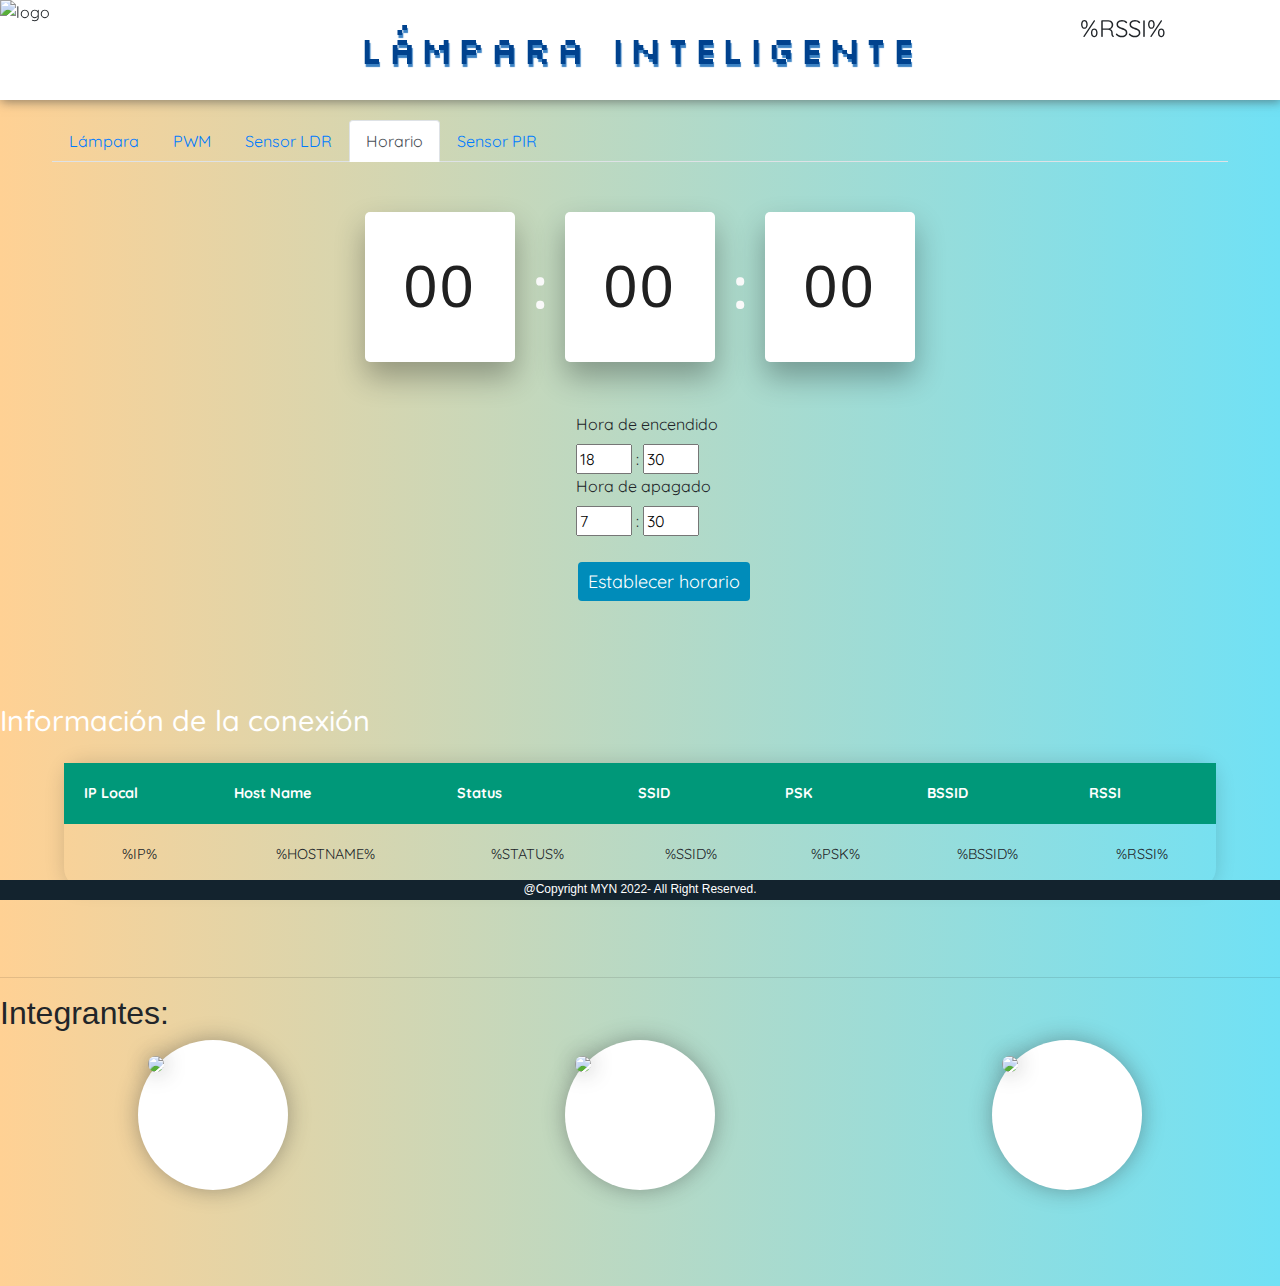
==== data/horario.html @ a5342293 "Multi pagina" ====
<!DOCTYPE html>
<html>
  <head>
    <title>LAB 9 | Lamp</title>
    <meta http-equiv="Content-Type" content="text/html;charset=UTF-8">
    <meta name="viewport" content="width=device-width, initial-scale=1">
    <link rel="stylesheet" href="https://cdn.jsdelivr.net/npm/bootstrap@4.0.0/dist/css/bootstrap.min.css" integrity="sha384-Gn5384xqQ1aoWXA+058RXPxPg6fy4IWvTNh0E263XmFcJlSAwiGgFAW/dAiS6JXm" crossorigin="anonymous">
    <link rel="icon" type="image/png" href="icon.png">
    <link rel="stylesheet" href="https://use.fontawesome.com/releases/v5.7.2/css/all.css" integrity="sha384-fnmOCqbTlWIlj8LyTjo7mOUStjsKC4pOpQbqyi7RrhN7udi9RwhKkMHpvLbHG9Sr" crossorigin="anonymous">
    <link rel="stylesheet" type="text/css" href="index.css">
    <link rel="stylesheet" type="text/css" href="reloj.css">
  </head>
  <body>
    <!--Titulo y conexión WiFi-->
    <header>
      <img src="https://raw.githubusercontent.com/MicaelaGordillo/IOT_2/main/EjemploST_3/images/logo/myn.png" alt="logo">
      <h1 style="z-index: 100; background-color:white;">LÁMPARA INTELIGENTE</h1>
      <div id="contenedor" style="display: grid;position: absolute; top: 10px;right: 0; width: 200px;">
        <img id="imgPotencia" src="" alt="">
        <p id="valorPotencia">%RSSI%</p>
      </div>
    </header>
    <div style="height: 120px;"></div>

    <!--Barra de navegación-->
    <ul class="nav nav-tabs" id="myTab" role="tablist" style="margin-left: 52px; margin-right: 52px;">
        <li class="nav-item">
            <a class="nav-link" href="index.html">Lámpara</a>
        </li>
        <li class="nav-item">
            <a class="nav-link" href="pwm.html">PWM</a>
        </li>
        <li class="nav-item">
            <a class="nav-link" href="sensorLDR.html" onclick="cambiarLed('green')">Sensor LDR</a>
        </li>
        <li class="nav-item">
            <a class="nav-link active" href="#" onclick="cambiarLed('cyan')">Horario</a>
        </li>
        <li class="nav-item">
            <a class="nav-link" href="sensorPIR.html" onclick="cambiarLed('purple')">Sensor PIR</a>
        </li>
        <img src="https://raw.githubusercontent.com/MicaelaGordillo/images_IoT/main/led_colores/cyan_led.png" id="led_status" alt="">
    </ul>
    <!--Contenido-->
    <div class="clock">
      <div id="hour">00</div>
      <span>:</span>
      <div id="minute">00</div>
      <span>:</span>
      <div id="seconds">00</div>
    </div>
    <div id="contenedor_horario" style="display: inline-grid; margin-left: 45%; margin-bottom: 100px;">
      <form action="/HORARIO" method="post">
        <label for="horaEncendido">Hora de encendido</label><br>
        <input type="number" id="horaEncendido" name="horaEncendido" min="0" max="23" value="18">&nbsp:
        <input type="number" id="minutoEncendido" name="minutoEncendido" min="0" max="60" value="30">
        <br><label for="horaApagado">Hora de apagado</label><br>
        <input type="number" id="horaApagado" name="horaApagado" min="0" max="23" value="7">&nbsp:
        <input type="number" id="minutoApagado" name="minutoApagado" min="0" max="59" value="30">
        <input type="number" id="flagHorario" name="flagHorario" min="0" max="10" value="1" style="display: none;"><br>
        <br><button id="establecerHorario" type="submit" value="Submit" onclick="horario()">Establecer horario</button>
      </form>
    </div>

    <!--Tabla de información de la conexión-->
    <div>
      <h1>Información de la conexión </h1> 
      <center>
      <div style='width: 90vw; transition: 1s;' class='ampliacion'>
        <table class="styled-table">
          <thead>
          <tr><th style=' padding: 20px;'>IP Local</th><th style=' padding: 20px; '>Host Name</th><th style=' padding: 20px; '>Status</th><th style=' padding: 20px; '>SSID</th><th style=' padding: 20px; '>PSK</th><th style=' padding: 20px; '>BSSID</th><th style=' padding: 20px; '>RSSI</th></tr>
          </thead>
          <tr>
          <td style='padding: 20px;text-align: center;'class='changecolor'>
            %IP%  
          </td>
          <td style='padding: 20px;text-align: center;'class='changecolor'>
            %HOSTNAME%
          </td>
          <td style='padding: 20px;text-align: center;'class='changecolor'>
            %STATUS%
          </td>
          <td style='padding: 20px;text-align: center;'class='changecolor'>
            %SSID%
          </td>
          <td style='padding: 20px;text-align: center;'class='changecolor'>
            %PSK% 
          </td>
          <td style='padding: 20px;text-align: center;'class='changecolor'>
            %BSSID%  
          </td>
          <td style='padding: 20px;text-align: center;'class='changecolor' id="valorRSSI">
            %RSSI%
          </td> 
          </tr>
        </table>
      </div>
      </center>
    </div>
    <br><br>

    <!--Logo pinguino-->
    <img id="piplup" src="https://raw.githubusercontent.com/MicaelaGordillo/IOT_2/main/EjemploST_3/images/logo/piplup.png" alt="">
    
    <!--Pie de página-->
    <footer>
      @Copyright MYN 2022- All Right Reserved.
    </footer>
    <hr>
    
    <!-- Fotitos de los integrantes y su información -->
    <h2>Integrantes: </h2>     
    <div style="display: flex;">
        <!-- Yamil -->
        <div class="profile-card yamil" style="margin: 0 auto;">
            <div class="img">
                <img src="https://raw.githubusercontent.com/MicaelaGordillo/IOT_2/main/EjemploST_3/images/fotos/yamilPFP.jpeg">
            </div>
            <div class="caption">
                <h3>Yamil Barrientos</h3>
                <p>Estudiante</p>
            </div>
        </div>
        <!-- Mica -->
        <div class="profile-card mica" style="margin: 0 auto;">
            <div class="img">
                <img src="https://raw.githubusercontent.com/MicaelaGordillo/IOT_2/main/EjemploST_3/images/fotos/micaPFP.jpeg">
            </div>
            <div class="caption">
                <h3>Micaela Gordillo</h3>
                <p>Estudiante</p>
            </div>
        </div>
        <!-- Nao -->
        <div class="profile-card" style="margin: 0 auto;">
            <div class="img">
                <img src="https://raw.githubusercontent.com/MicaelaGordillo/IOT_2/main/EjemploST_3/images/fotos/IMG_20210715_162333.jpg">
            </div>
            <div class="caption">
                <h3>Naomi Tacachira</h3>
                <p>Estudiante</p>
            </div>
        </div>
    </div>
    <!-- Espacios -->
    <br><br><br><br>

    <script src="index.js"></script>
    <script src="reloj.js"></script>
    <script src="https://code.jquery.com/jquery-3.2.1.slim.min.js" integrity="sha384-KJ3o2DKtIkvYIK3UENzmM7KCkRr/rE9/Qpg6aAZGJwFDMVNA/GpGFF93hXpG5KkN" crossorigin="anonymous"></script>
    <script src="https://cdn.jsdelivr.net/npm/popper.js@1.12.9/dist/umd/popper.min.js" integrity="sha384-ApNbgh9B+Y1QKtv3Rn7W3mgPxhU9K/ScQsAP7hUibX39j7fakFPskvXusvfa0b4Q" crossorigin="anonymous"></script>
    <script src="https://cdn.jsdelivr.net/npm/bootstrap@4.0.0/dist/js/bootstrap.min.js" integrity="sha384-JZR6Spejh4U02d8jOt6vLEHfe/JQGiRRSQQxSfFWpi1MquVdAyjUar5+76PVCmYl" crossorigin="anonymous"></script>
</body>
</html>
---- data/index.css ----
@import url('https://fonts.googleapis.com/css2?family=Silkscreen:wght@400;700&display=swap');
@import url('https://fonts.googleapis.com/css2?family=Quicksand:wght@300;400;500&display=swap');
*{
  font-family: 'Quicksand', sans-serif;
}

h1 {
  font-size: 1.8rem; 
  color: white;
}
p { 
  font-size: 1.4rem;
}
.topnav { 
  overflow: hidden; 
  background-color: #0A1128;
}

.content { 
  padding: 5%;
}
.card-grid { 
  max-width: 1200px; 
  margin: 0 auto; 
  display: grid; 
  grid-gap: 2rem; 
  grid-template-columns: repeat(auto-fit, minmax(200px, 1fr));
}
.card { 
  background-color: white; 
  box-shadow: 2px 2px 12px 1px rgba(140,140,140,.5);
}
.card-title { 
  font-size: 1.2rem;
  font-weight: bold;
  color: #034078
}

#piplup{
  width: 100px;
  position: fixed;
  bottom: 0;
  left: 0;
  z-index: 100;
}
body{
  margin: 0;
  padding: 0;
  background: #70e1f5;  /* fallback for old browsers */
  background: -webkit-linear-gradient(to right, #ffd194, #70e1f5);  /* Chrome 10-25, Safari 5.1-6 */
  background: linear-gradient(to right, #ffd194, #70e1f5); /* W3C, IE 10+/ Edge, Firefox 16+, Chrome 26+, Opera 12+, Safari 7+ */

  }
header{
  height: 100px;
  background: white;
  box-shadow: 1px 2px 10px rgba(65, 65, 65, 0.555);
  position: fixed;
  width: 100vw;
  top: 0;
  display: flex;
  z-index: 100;
}
header img{
  height: 100%;
  position: absolute;
}
header h1{
  margin: auto auto;
  font-family: 'Silkscreen', cursive;
  font-weight: 400;
  color: #00428E;
  line-height:60px;
    font-size: 38px;
    letter-spacing: .1em;
    text-shadow: 1px 3px 1px #3B82C4;
      
}
footer{
  height: 20px;
  position: fixed;  
  bottom: 0px;  
  width: 100%;  
  background-color: #13232e;  
  color: white;  
  text-align: center; 
  font-family: 'IBM Plex Sans', sans-serif;
  font-size: 12px;
  z-index: 100;
}
html {
  text-align: center;
}

p {
  font-size: 1.5rem;
}
button {
  display: inline-block;
  background-color: #008CBA;
  border: none;
  border-radius: 4px;
  color: white;
  padding: 6px 10px;
  text-decoration: none;
  font-size: 18px;
  margin: 2px;
  cursor: pointer;
}
.units {
  font-size: 1.2rem;
 }
.sensor-labels {
  font-size: 1.5rem;
  vertical-align:middle;
  padding-bottom: 15px;
}
/* Tarjetas */
.caption .social-links a{
  color: #333;
  margin-right: 15px;
  font-size: 21px;
  transition: .6s;
}
.social-links a:hover{
  color: #0c52a1;
}
.caption{
  text-align: center;
  transform: translateY(-110px);
  opacity: 0;
  transition: .6s;
}
.profile-card:hover .caption{
  opacity: 1;
}
.caption h3{
  font-size: 18px;
}
.caption p{
  font-size: 15px;
  color: #0c52a1;
  margin: 2px 0 9px 0;
}
.profile-card:hover .img{
  transform: translateY(-60px);
}

.profile-card:hover img{
  border-radius: 10px;
}
.profile-card .img{
  position: relative;
  width: 100%;
  height: 100%;
  transition: .6s;
  z-index: 99;
}

.img img{
  width: 100%;
  border-radius: 50%;
  box-shadow: 0 0 22px #3336;
  transition: .6s;
}
.profile-card:hover{
  border-radius: 10px;
  height: 200px;
}
.profile-card{
  position: relative;
  width: 150px;
  height: 150px;
  background: #fff;
  padding: 10px;
  border-radius: 50%;
  box-shadow: 0 0 22px #3336;
  transition: .6s;
}

/*Tabla de información*/
table {
  width: 90vw !important;
}
.styled-table {
  border-radius: 20px;
  border-collapse: collapse;
  margin: 25px 0;
  font-size: 0.9em;
  min-width: 400px;
  box-shadow: 0 0 20px rgba(0, 0, 0, 0.15);
}  
.styled-table thead tr {
  background-color: #009879;
  color: #ffffff;
  text-align: left;
    
}
.styled-table th,
.styled-table td {
  padding: 12px 15px;
    
}
.styled-table tbody tr {
  border-bottom: 1px solid #dddddd;
}

.styled-table tbody tr:nth-of-type(even) {
  background-color: #f3f3f3;
}

.styled-table tbody tr:last-of-type {
  border-bottom: 2px solid #009879;
}
.styled-table tbody tr.active-row {
  font-weight: bold;
  color: #009879;
}
---- data/reloj.css ----
/* Reloj digital */
.clock{
    width: 550px;
    height: 150px;
    margin: 50px auto;
    display: flex;
    align-items: center;
    justify-content: space-between;
}
.clock div{
    position: relative;
    background-color: #ffffff;
    height: 100%;
    width: 150px;
    display: flex;
    align-items: center;
    justify-content: center;
    font-family: 'Open Sans',sans-serif;
    font-size: 60px;
    color: #202020;
    border-radius: 5px;
    box-shadow: 0 15px 30px rgba(0,0,0,0.3);
    letter-spacing: 3px;
}
.clock span{
    font-weight: bolder;
    font-size: 60px;
    color: #ffffff;
}
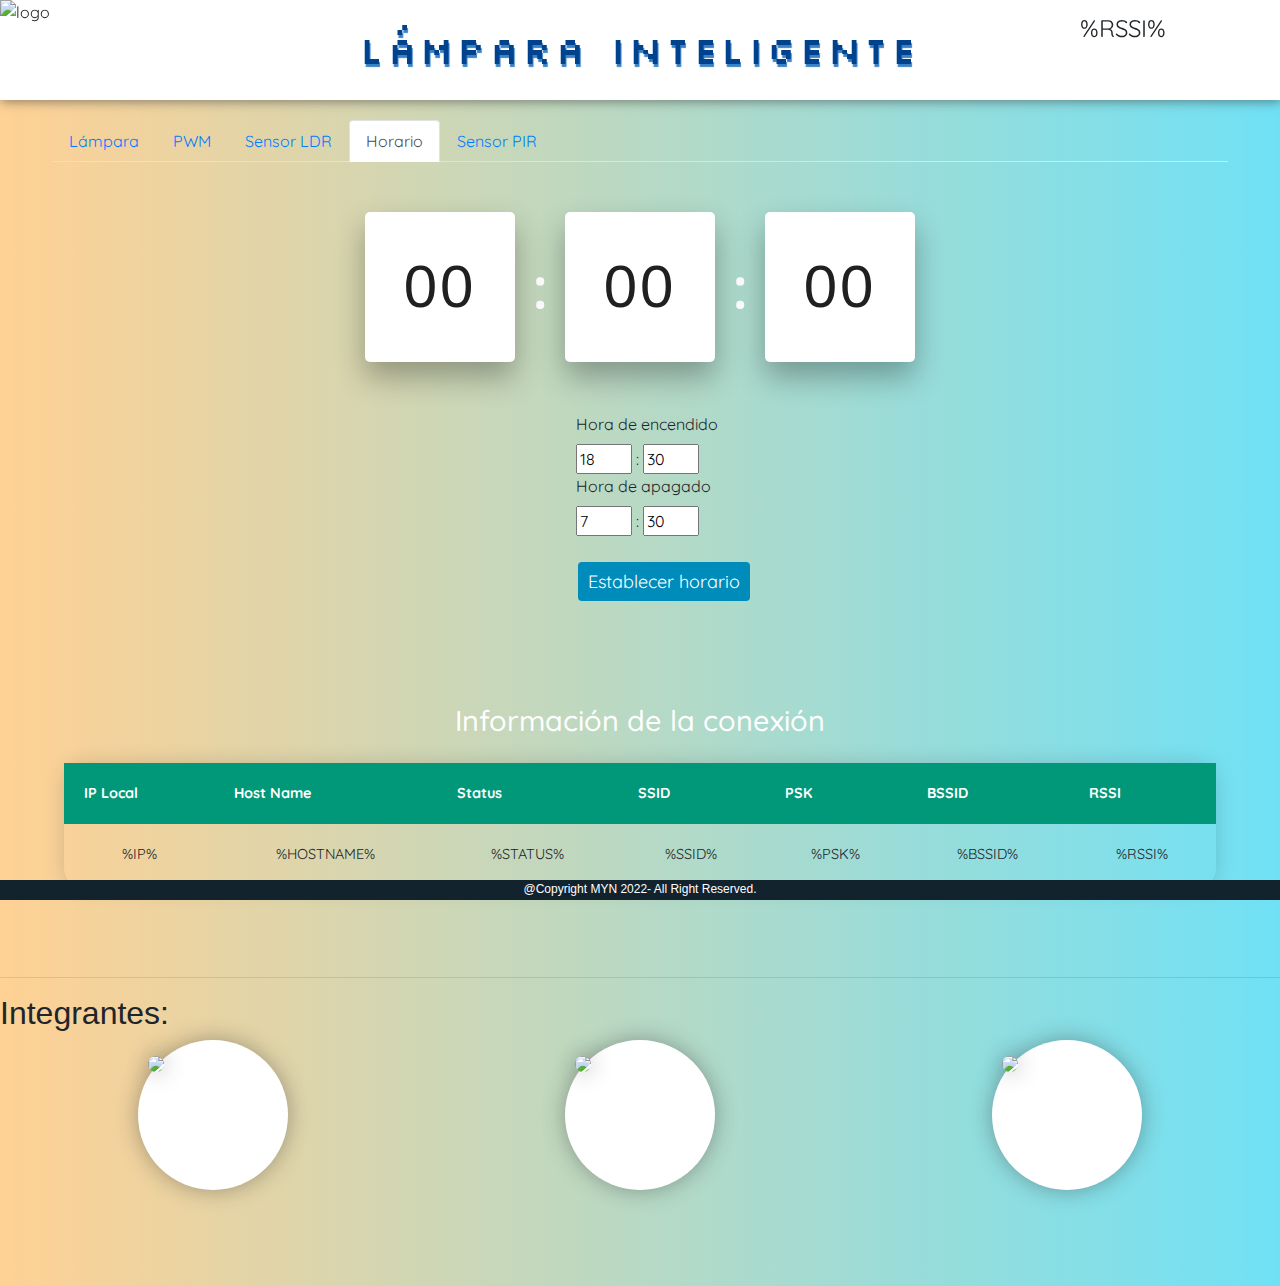
==== commit 37f1a698: "Detalles" ====
--- a/data/horario.html
+++ b/data/horario.html
@@ -8,7 +8,6 @@
     <link rel="icon" type="image/png" href="icon.png">
     <link rel="stylesheet" href="https://use.fontawesome.com/releases/v5.7.2/css/all.css" integrity="sha384-fnmOCqbTlWIlj8LyTjo7mOUStjsKC4pOpQbqyi7RrhN7udi9RwhKkMHpvLbHG9Sr" crossorigin="anonymous">
     <link rel="stylesheet" type="text/css" href="index.css">
-    <link rel="stylesheet" type="text/css" href="reloj.css">
   </head>
   <body>
     <!--Titulo y conexión WiFi-->
@@ -49,53 +48,40 @@
       <span>:</span>
       <div id="seconds">00</div>
     </div>
-    <div id="contenedor_horario" style="display: inline-grid; margin-left: 45%; margin-bottom: 100px;">
-      <form action="/HORARIO" method="post">
+    <div id="contenedor_horario" style="margin-left: 45%; margin-bottom: 100px; align-items: center;">
+      
         <label for="horaEncendido">Hora de encendido</label><br>
         <input type="number" id="horaEncendido" name="horaEncendido" min="0" max="23" value="18">&nbsp:
         <input type="number" id="minutoEncendido" name="minutoEncendido" min="0" max="60" value="30">
         <br><label for="horaApagado">Hora de apagado</label><br>
         <input type="number" id="horaApagado" name="horaApagado" min="0" max="23" value="7">&nbsp:
         <input type="number" id="minutoApagado" name="minutoApagado" min="0" max="59" value="30">
-        <input type="number" id="flagHorario" name="flagHorario" min="0" max="10" value="1" style="display: none;"><br>
-        <br><button id="establecerHorario" type="submit" value="Submit" onclick="horario()">Establecer horario</button>
-      </form>
+        <br>
+        <br>
+        <button id="establecerHorario" onclick="horario()">Establecer horario</button>
+      
     </div>
 
     <!--Tabla de información de la conexión-->
     <div>
-      <h1>Información de la conexión </h1> 
       <center>
-      <div style='width: 90vw; transition: 1s;' class='ampliacion'>
-        <table class="styled-table">
-          <thead>
-          <tr><th style=' padding: 20px;'>IP Local</th><th style=' padding: 20px; '>Host Name</th><th style=' padding: 20px; '>Status</th><th style=' padding: 20px; '>SSID</th><th style=' padding: 20px; '>PSK</th><th style=' padding: 20px; '>BSSID</th><th style=' padding: 20px; '>RSSI</th></tr>
-          </thead>
-          <tr>
-          <td style='padding: 20px;text-align: center;'class='changecolor'>
-            %IP%  
-          </td>
-          <td style='padding: 20px;text-align: center;'class='changecolor'>
-            %HOSTNAME%
-          </td>
-          <td style='padding: 20px;text-align: center;'class='changecolor'>
-            %STATUS%
-          </td>
-          <td style='padding: 20px;text-align: center;'class='changecolor'>
-            %SSID%
-          </td>
-          <td style='padding: 20px;text-align: center;'class='changecolor'>
-            %PSK% 
-          </td>
-          <td style='padding: 20px;text-align: center;'class='changecolor'>
-            %BSSID%  
-          </td>
-          <td style='padding: 20px;text-align: center;'class='changecolor' id="valorRSSI">
-            %RSSI%
-          </td> 
-          </tr>
-        </table>
-      </div>
+        <h1>Información de la conexión</h1> 
+        <div style='width: 90vw; transition: 1s;' class='ampliacion'>
+          <table class="styled-table">
+            <thead>
+              <tr><th style=' padding: 20px;'>IP Local</th><th style=' padding: 20px; '>Host Name</th><th style=' padding: 20px; '>Status</th><th style=' padding: 20px; '>SSID</th><th style=' padding: 20px; '>PSK</th><th style=' padding: 20px; '>BSSID</th><th style=' padding: 20px; '>RSSI</th></tr>
+            </thead>
+            <tr>
+              <td style='padding: 20px;text-align: center;'class='changecolor' id="valorIP">%IP%</td>
+              <td style='padding: 20px;text-align: center;'class='changecolor' id="valorHOSTNAME">%HOSTNAME%</td>
+              <td style='padding: 20px;text-align: center;'class='changecolor' id="valorSTATUS">%STATUS%</td>
+              <td style='padding: 20px;text-align: center;'class='changecolor' id="valorSSID">%SSID%</td>
+              <td style='padding: 20px;text-align: center;'class='changecolor' id="valorPSK">%PSK%</td>
+              <td style='padding: 20px;text-align: center;'class='changecolor' id="valorBSSID">%BSSID%</td>
+              <td style='padding: 20px;text-align: center;'class='changecolor' id="valorRSSI">%RSSI%</td> 
+            </tr>
+          </table>
+        </div>
       </center>
     </div>
     <br><br>
@@ -148,7 +134,6 @@
 
     <script src="index.js"></script>
     <script src="reloj.js"></script>
-    <script src="https://code.jquery.com/jquery-3.2.1.slim.min.js" integrity="sha384-KJ3o2DKtIkvYIK3UENzmM7KCkRr/rE9/Qpg6aAZGJwFDMVNA/GpGFF93hXpG5KkN" crossorigin="anonymous"></script>
     <script src="https://cdn.jsdelivr.net/npm/popper.js@1.12.9/dist/umd/popper.min.js" integrity="sha384-ApNbgh9B+Y1QKtv3Rn7W3mgPxhU9K/ScQsAP7hUibX39j7fakFPskvXusvfa0b4Q" crossorigin="anonymous"></script>
     <script src="https://cdn.jsdelivr.net/npm/bootstrap@4.0.0/dist/js/bootstrap.min.js" integrity="sha384-JZR6Spejh4U02d8jOt6vLEHfe/JQGiRRSQQxSfFWpi1MquVdAyjUar5+76PVCmYl" crossorigin="anonymous"></script>
 </body>
--- a/data/index.css
+++ b/data/index.css
@@ -216,3 +216,33 @@
   font-weight: bold;
   color: #009879;
 }
+
+/*Reloj digital*/
+.clock{
+  width: 550px;
+  height: 150px;
+  margin: 50px auto;
+  display: flex;
+  align-items: center;
+  justify-content: space-between;
+}
+.clock div{
+  position: relative;
+  background-color: #ffffff;
+  height: 100%;
+  width: 150px;
+  display: flex;
+  align-items: center;
+  justify-content: center;
+  font-family: 'Open Sans',sans-serif;
+  font-size: 60px;
+  color: #202020;
+  border-radius: 5px;
+  box-shadow: 0 15px 30px rgba(0,0,0,0.3);
+  letter-spacing: 3px;
+}
+.clock span{
+  font-weight: bolder;
+  font-size: 60px;
+  color: #ffffff;
+}